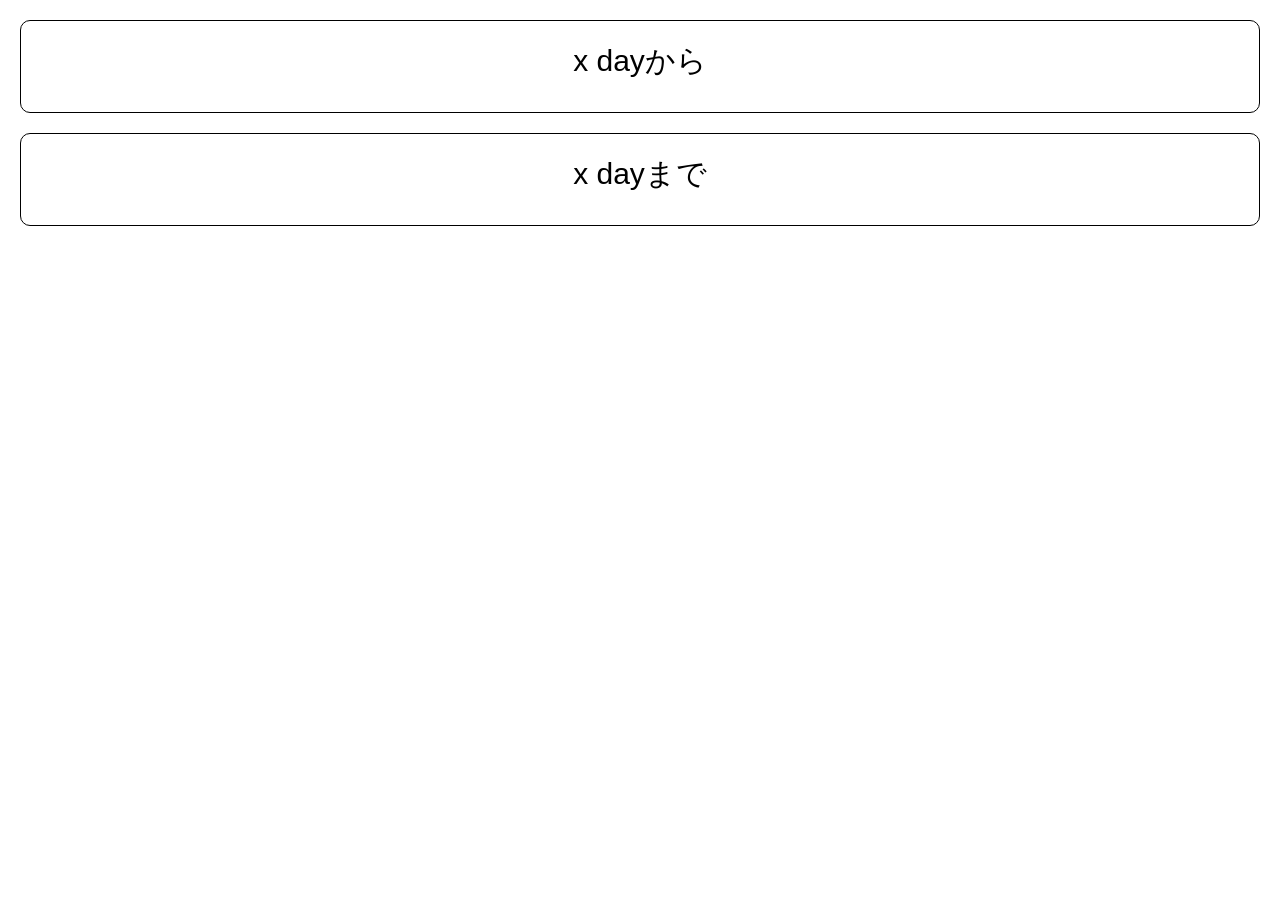
==== index.html @ f3951270 "いろいろ" ====
<!doctype html>
<html>
<head>
	<meta charset="UTF-8">
	<title>カウントアップダウン</title>
	<!--css-->
	<link rel ="stylesheet" type="text/css" href="css/style.css" media="all">
	<!--スクリプト-->
	<!--jQuery-->
	<script src="http://ajax.googleapis.com/ajax/libs/jquery/1.11.0/jquery.min.js"></script>
	<!--<script src="lib/moment-with-locales.js"></script>-->
	<!---->
	<script src="lib/timer.js"></script>
	<script type="text/javascript">
		$(window).load(function(){
			var start = new Date(2004,8,1,10,0,0);
			var goal = new Date(2015,11,1,10,0,0);
			var current = new Date();
			setInterval(function(){
				//startから今までの経過時間
				difference(start,current,'#display');
				//今からgoalまでの時間（過ぎたら経過時間になる）
				difference(current,goal,'#display2');
			},10);
		});
	</script>
</head>

<body>
	<div id = "main">
		<div id = "countup">
			<div id = "from">x dayから</div>
			<div id = "display"></div>
		</div>
		<div id = "countdown">
			<div id = "to">x dayまで</div>
			<div id = "display2"></div>
		</div>
	</div>
</body>
</html>
---- css/style.css ----
@charset "UTF-8";
* {
  box-sizing: border-box;
}

body {
  background-color: white;
  margin: 0;
  padding: 0;
  font-family: "ヒラギノ角ゴ Pro W3", "Hiragino Kaku Gothic Pro", "メイリオ", Meiryo, Osaka, "ＭＳ Ｐゴシック", "MS PGothic", sans-serif;
  font-size: 30px;
  text-align: center;
}

body #main {
  width: 100%;
  margin-left: auto;
  margin-right: auto;
  padding: 20px;
}

body #main #countup, body #main #countdown {
  border-radius: 10px;
  -webkit-border-radius: 10px;
  -moz-border-radius: 10px;
  border: 1px solid #000;
  margin-bottom: 20px;
  padding: 20px;
}

body #main #from, body #main #display, body #main #to, body #main #display2 {
  width: 100%;
  margin-bottom: 10px;
}

body #main #from, body #main #to {
  text-align: center;
}

body #main #display .val, body #main #display2 .val {
  color: red;
  font-size: 2em;
}
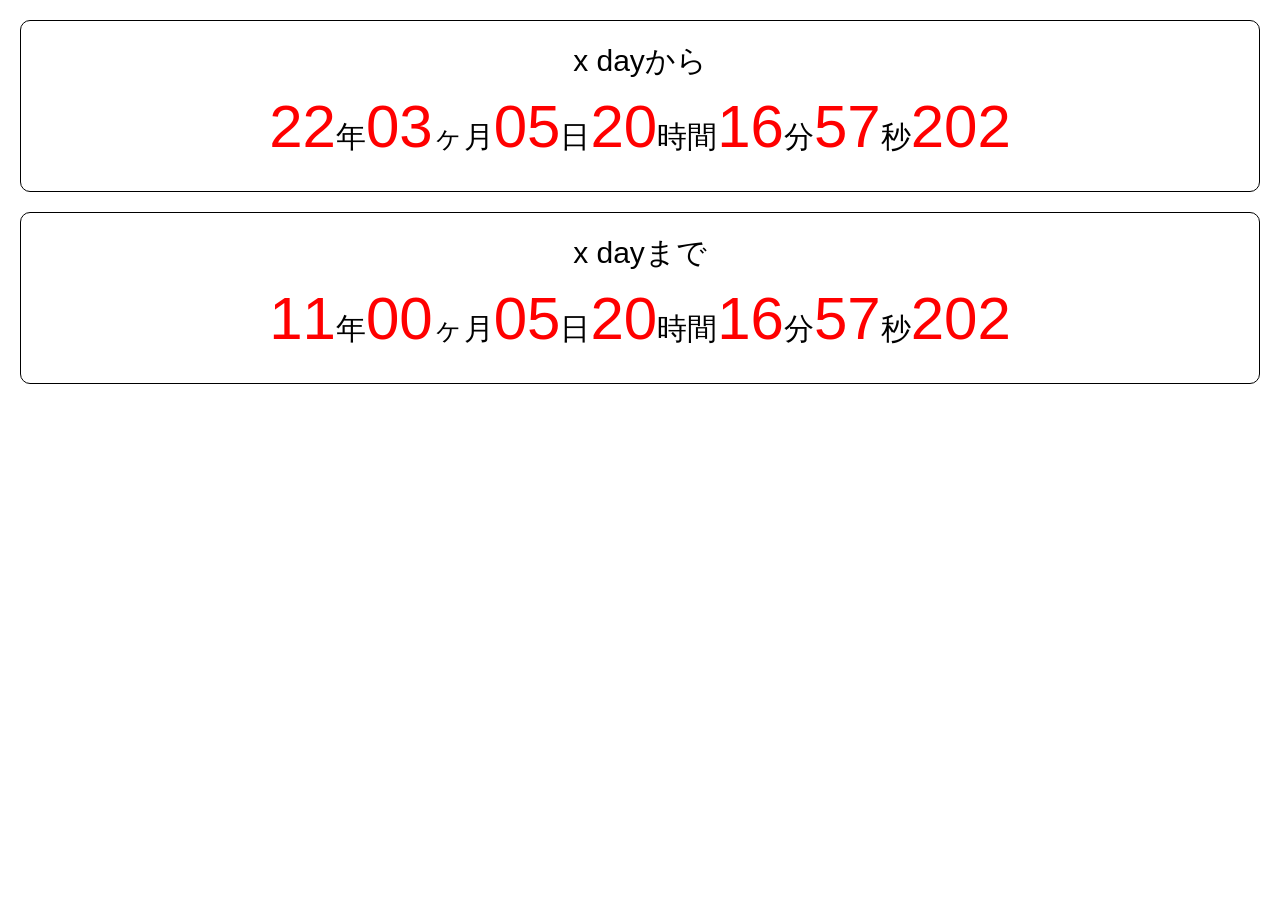
==== commit 7121211c: "カウントダウン＆アップを修正" ====
--- a/index.html
+++ b/index.html
@@ -15,8 +15,8 @@
 		$(window).load(function(){
 			var start = new Date(2004,8,1,10,0,0);
 			var goal = new Date(2015,11,1,10,0,0);
-			var current = new Date();
 			setInterval(function(){
+				var current = new Date();
 				//startから今までの経過時間
 				difference(start,current,'#display');
 				//今からgoalまでの時間（過ぎたら経過時間になる）
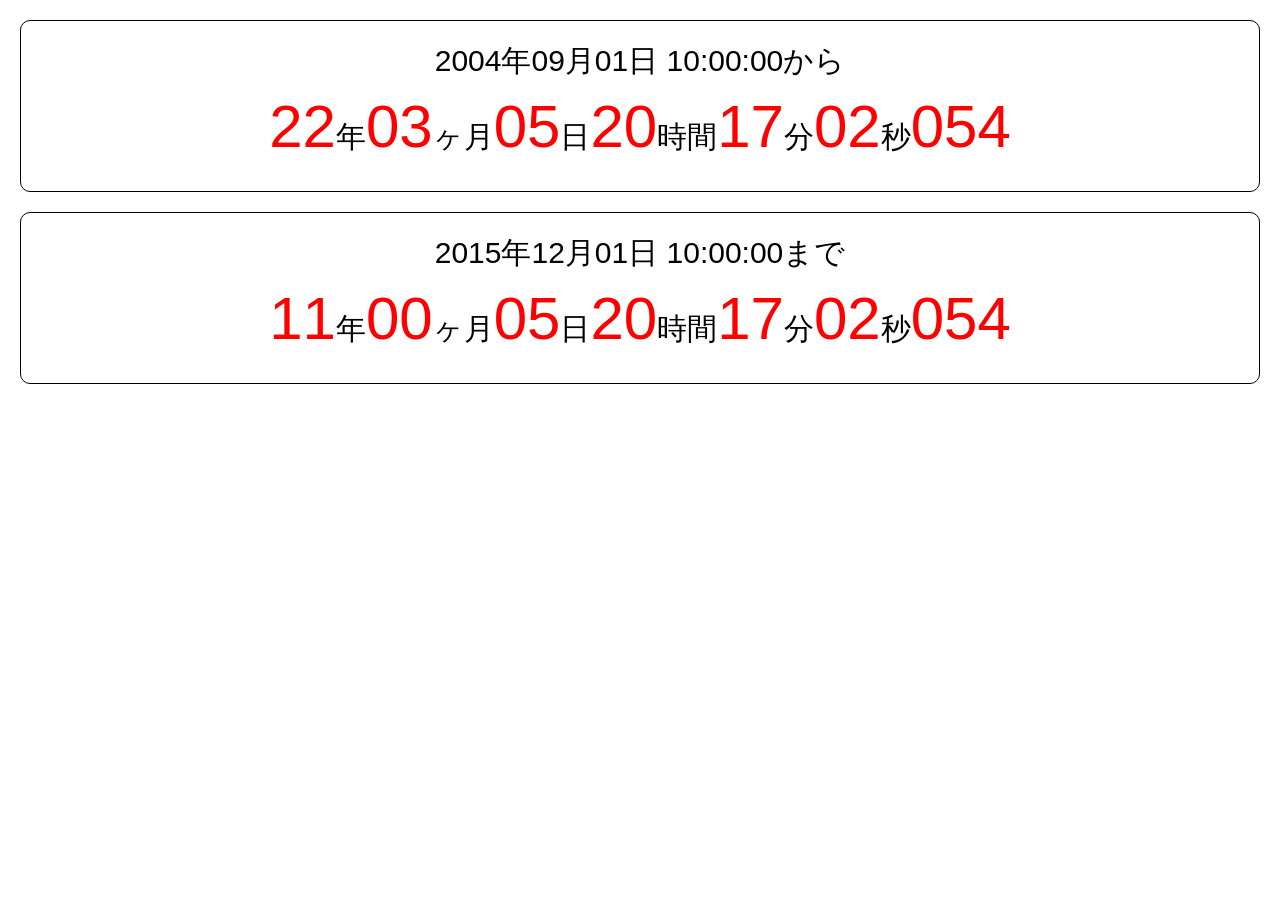
==== commit 47f2813b: "表示修正" ====
--- a/index.html
+++ b/index.html
@@ -15,6 +15,9 @@
 		$(window).load(function(){
 			var start = new Date(2004,8,1,10,0,0);
 			var goal = new Date(2015,11,1,10,0,0);
+			$('#from').text(formatDate(start) + 'から');
+			$('#to').text(formatDate(goal) + 'まで');
+			//10msごとに以下を実行
 			setInterval(function(){
 				var current = new Date();
 				//startから今までの経過時間
@@ -23,6 +26,25 @@
 				difference(current,goal,'#display2');
 			},10);
 		});
+		function formatDate(date,format){
+			if(!format){
+				format = 'YYYY年MM月DD日 hh:mm:ss';
+			}
+			format = format.replace(/YYYY/g,date.getFullYear());
+			format = format.replace(/MM/g,('0'+(date.getMonth()+1)).slice(-2));
+			format = format.replace(/DD/g,('0'+date.getDate()).slice(-2));
+			format = format.replace(/hh/g,('0'+date.getHours()).slice(-2));
+			format = format.replace(/mm/g,('0'+date.getMinutes()).slice(-2));
+			format = format.replace(/ss/g,('0'+date.getSeconds()).slice(-2));
+			if(format.match(/S/g)){
+				var milliseconds = ('00'+date.getMilliseconds()).slice(-3);
+				var length = format.match(/S/g).length;
+				for(var i = 0;i < length; i++){
+					format = format.replace(/S/,milliseconds.substring(i,i+1));
+				}
+			}
+			return format;
+		}
 	</script>
 </head>
 
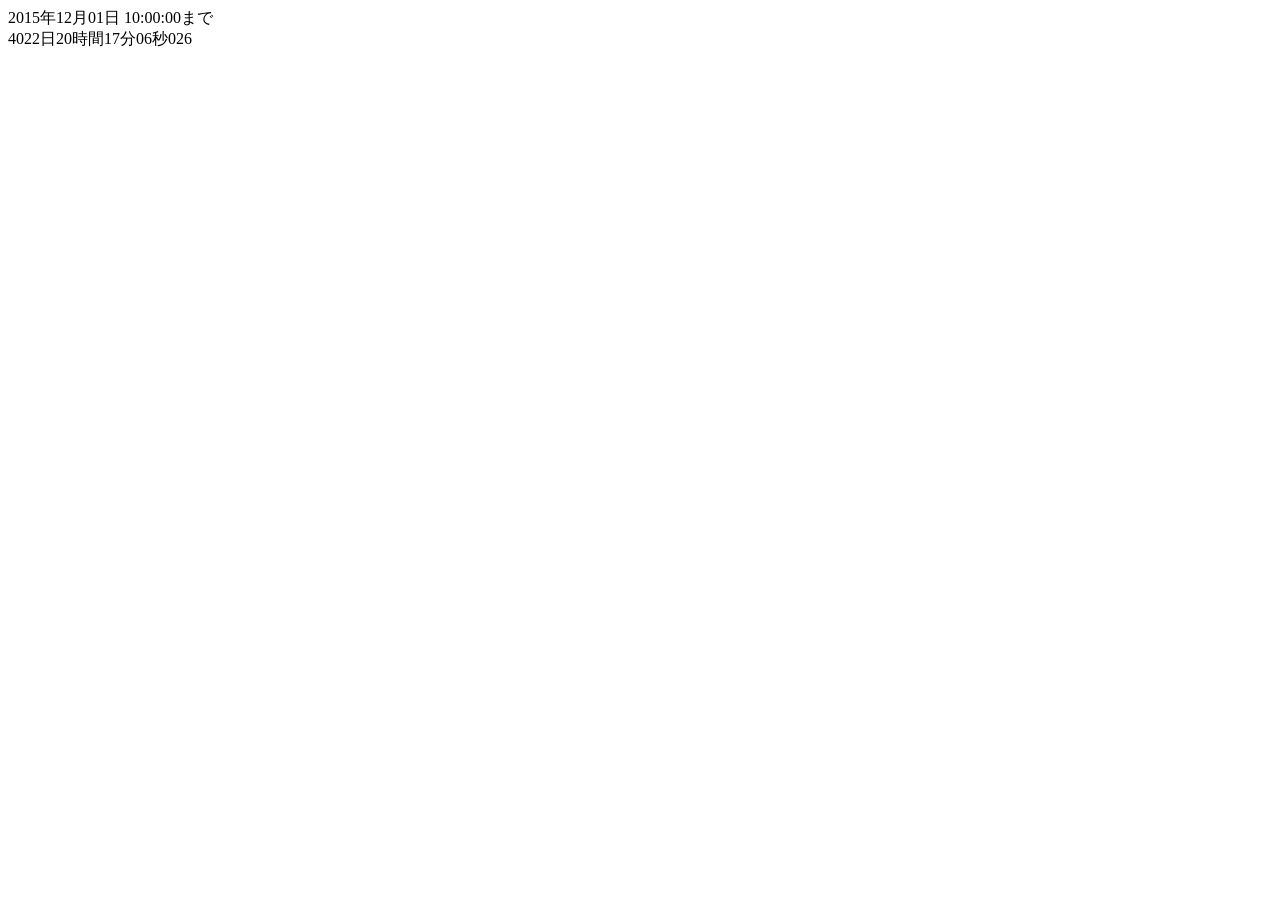
==== commit 700717fd: "timer2.js追加、main.scss追加" ====
--- a/index.html
+++ b/index.html
@@ -4,13 +4,13 @@
 	<meta charset="UTF-8">
 	<title>カウントアップダウン</title>
 	<!--css-->
-	<link rel ="stylesheet" type="text/css" href="css/style.css" media="all">
+	<link rel ="stylesheet" type="text/css" href="css/main.css" media="all">
 	<!--スクリプト-->
 	<!--jQuery-->
 	<script src="http://ajax.googleapis.com/ajax/libs/jquery/1.11.0/jquery.min.js"></script>
 	<!--<script src="lib/moment-with-locales.js"></script>-->
 	<!---->
-	<script src="lib/timer.js"></script>
+	<script src="lib/timer2.js"></script>
 	<script type="text/javascript">
 		$(window).load(function(){
 			var start = new Date(2004,8,1,10,0,0);
@@ -50,10 +50,6 @@
 
 <body>
 	<div id = "main">
-		<div id = "countup">
-			<div id = "from">x dayから</div>
-			<div id = "display"></div>
-		</div>
 		<div id = "countdown">
 			<div id = "to">x dayまで</div>
 			<div id = "display2"></div>
--- a/css/main.css
+++ b/css/main.css
@@ -0,0 +1,12 @@
+* {
+  box-sizing: border-box;
+}
+
+@font-face {
+  font-family: 'seg';
+  src: url("../font/DSEG7Modern-BoldItalic.woff");
+}
+
+html {
+  width: 100%;
+}
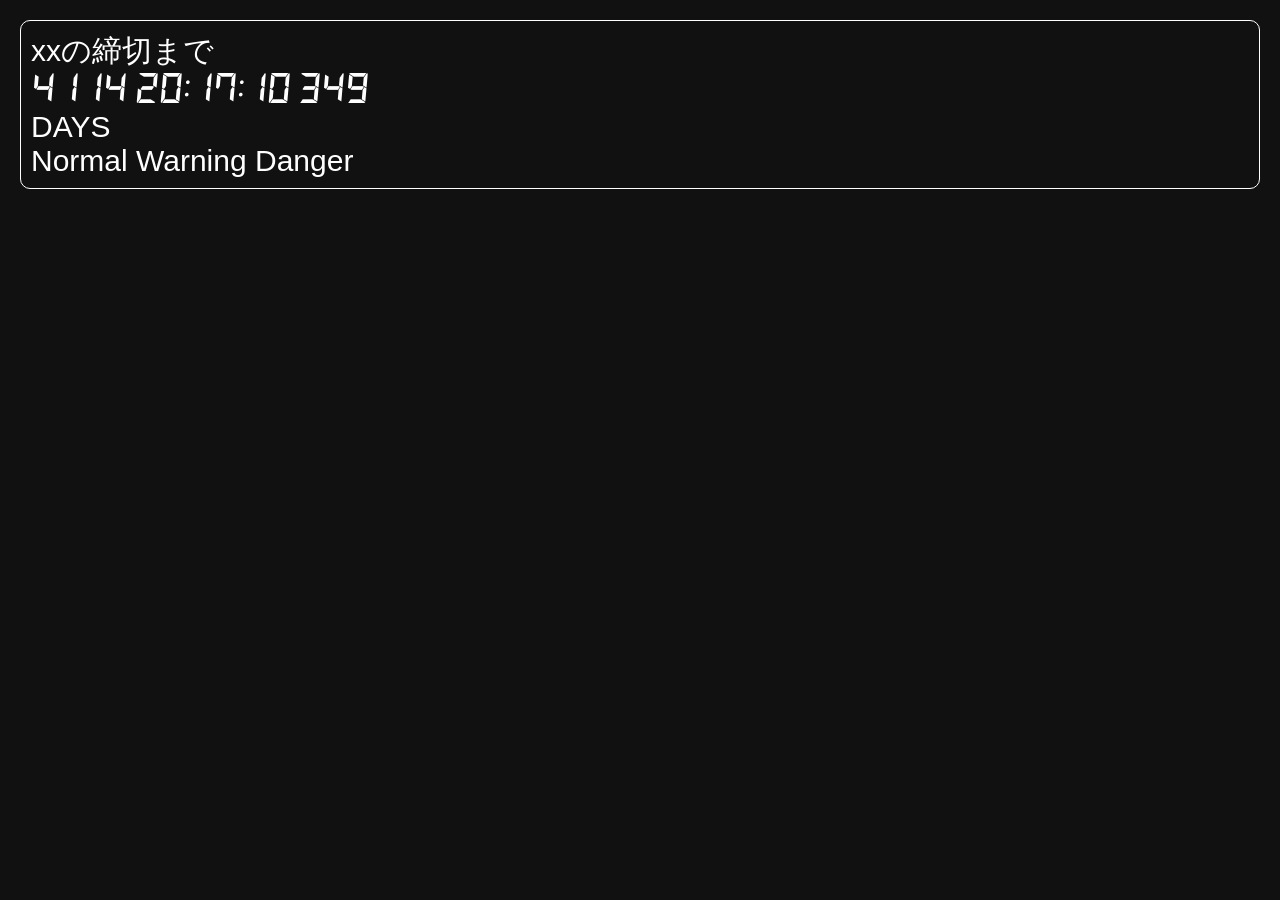
==== commit 8469185d: "マークアップ" ====
--- a/index.html
+++ b/index.html
@@ -13,46 +13,44 @@
 	<script src="lib/timer2.js"></script>
 	<script type="text/javascript">
 		$(window).load(function(){
-			var start = new Date(2004,8,1,10,0,0);
-			var goal = new Date(2015,11,1,10,0,0);
-			$('#from').text(formatDate(start) + 'から');
-			$('#to').text(formatDate(goal) + 'まで');
+			//var start = new Date(2004,8,1,10,0,0);
+			//JSTで入力==========================================
+			var goal = new Date(2015,7,31,10,0,0);
+			//==================================================
+			//$('#from').text(formatDate(start) + 'から');
+			//$('#to').text(formatDate(goal) + 'まで');
 			//10msごとに以下を実行
 			setInterval(function(){
 				var current = new Date();
 				//startから今までの経過時間
-				difference(start,current,'#display');
+				//difference(start,current,'#display');
 				//今からgoalまでの時間（過ぎたら経過時間になる）
-				difference(current,goal,'#display2');
+				difference(current,goal,'#display');
 			},10);
 		});
-		function formatDate(date,format){
-			if(!format){
-				format = 'YYYY年MM月DD日 hh:mm:ss';
-			}
-			format = format.replace(/YYYY/g,date.getFullYear());
-			format = format.replace(/MM/g,('0'+(date.getMonth()+1)).slice(-2));
-			format = format.replace(/DD/g,('0'+date.getDate()).slice(-2));
-			format = format.replace(/hh/g,('0'+date.getHours()).slice(-2));
-			format = format.replace(/mm/g,('0'+date.getMinutes()).slice(-2));
-			format = format.replace(/ss/g,('0'+date.getSeconds()).slice(-2));
-			if(format.match(/S/g)){
-				var milliseconds = ('00'+date.getMilliseconds()).slice(-3);
-				var length = format.match(/S/g).length;
-				for(var i = 0;i < length; i++){
-					format = format.replace(/S/,milliseconds.substring(i,i+1));
-				}
-			}
-			return format;
-		}
 	</script>
 </head>
 
 <body>
 	<div id = "main">
 		<div id = "countdown">
-			<div id = "to">x dayまで</div>
-			<div id = "display2"></div>
+			<!--=======================================-->
+			<div id = "to">xxの締切まで</div>
+			<!--=======================================-->
+			<div id = "display">
+				<ul>
+					<li id = "day"></li>
+					<li id = "time"></li>
+				</ul>
+				<p>DAYS</p>
+			</div>
+			<div id = "condition">
+				<ul>
+					<li>Normal</li>
+					<li>Warning</li>
+					<li>Danger</li>
+				</ul>
+			</div>
 		</div>
 	</div>
 </body>
--- a/css/main.css
+++ b/css/main.css
@@ -9,4 +9,48 @@
 
 html {
   width: 100%;
+  background-color: #111111;
+  color: #fff;
 }
+
+body {
+  width: 100%;
+  margin: 0;
+  padding: 0;
+  font-family: "ヒラギノ角ゴ Pro W3", "Hiragino Kaku Gothic Pro", "メイリオ", Meiryo, Osaka, "ＭＳ Ｐゴシック", "MS PGothic", sans-serif;
+  font-size: 30px;
+  /*リストの基本設定*/
+  /*=============================*/
+}
+body ul {
+  margin: 0;
+  padding: 0;
+}
+body li {
+  list-style: none;
+  display: inline-block;
+}
+body #main {
+  width: 100%;
+  margin-left: auto;
+  margin-right: auto;
+  padding: 20px;
+}
+body #main #countdown {
+  border-radius: 10px;
+  -webkit-border-radius: 10px;
+  -moz-border-radius: 10px;
+  border: 1px solid white;
+  padding: 10px;
+}
+
+#display ul li .val, #display ul li .hours, #display ul li .minutes, #display ul li .seconds {
+  font-family: 'seg';
+}
+#display ul li .val {
+  position: relative;
+}
+#display p {
+  margin: 0;
+  padding: 0;
+}
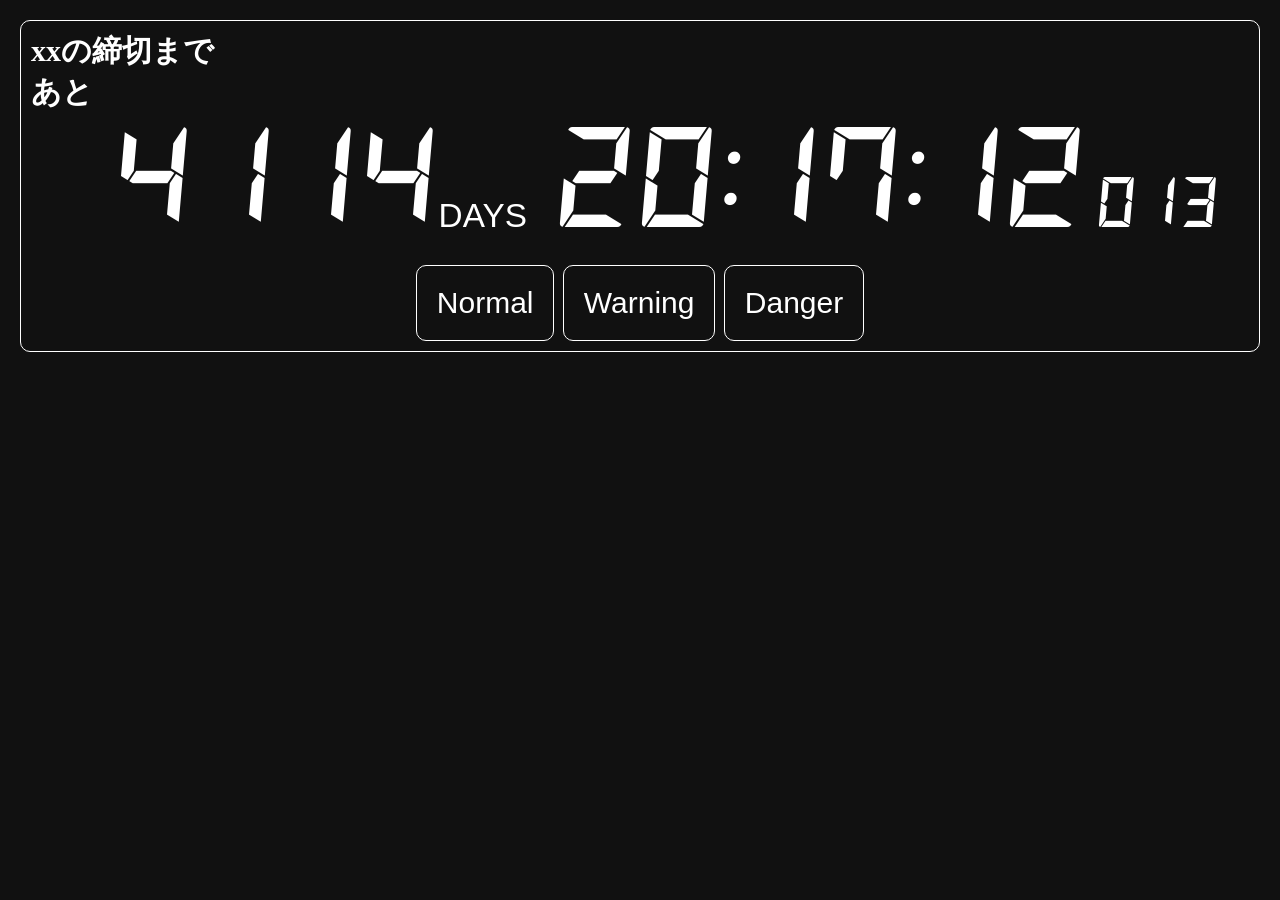
==== commit a939101e: "base" ====
--- a/index.html
+++ b/index.html
@@ -16,16 +16,12 @@
 			//var start = new Date(2004,8,1,10,0,0);
 			//JSTで入力==========================================
 			var goal = new Date(2015,7,31,10,0,0);
+			var current = new Date();
 			//==================================================
-			//$('#from').text(formatDate(start) + 'から');
-			//$('#to').text(formatDate(goal) + 'まで');
-			//10msごとに以下を実行
+			difference(current,goal,'#display');
 			setInterval(function(){
-				var current = new Date();
-				//startから今までの経過時間
-				//difference(start,current,'#display');
-				//今からgoalまでの時間（過ぎたら経過時間になる）
-				difference(current,goal,'#display');
+				//var current = new Date();
+				//difference(current,goal,'#display');
 			},10);
 		});
 	</script>
@@ -38,11 +34,11 @@
 			<div id = "to">xxの締切まで</div>
 			<!--=======================================-->
 			<div id = "display">
+				<p>あと</p>
 				<ul>
 					<li id = "day"></li>
 					<li id = "time"></li>
 				</ul>
-				<p>DAYS</p>
 			</div>
 			<div id = "condition">
 				<ul>
--- a/css/main.css
+++ b/css/main.css
@@ -1,3 +1,4 @@
+@charset "UTF-8";
 * {
   box-sizing: border-box;
 }
@@ -9,7 +10,7 @@
 
 html {
   width: 100%;
-  background-color: #111111;
+  background-color: #111;
   color: #fff;
 }
 
@@ -17,40 +18,93 @@
   width: 100%;
   margin: 0;
   padding: 0;
-  font-family: "ヒラギノ角ゴ Pro W3", "Hiragino Kaku Gothic Pro", "メイリオ", Meiryo, Osaka, "ＭＳ Ｐゴシック", "MS PGothic", sans-serif;
+  font-family: "游明朝", YuMincho, "ヒラギノ明朝 ProN W3", "Hiragino Mincho ProN", "メイリオ", Meiryo, serif;
+  font-weight: bold;
   font-size: 30px;
   /*リストの基本設定*/
   /*=============================*/
 }
+
 body ul {
   margin: 0;
   padding: 0;
 }
+
 body li {
   list-style: none;
   display: inline-block;
 }
+
 body #main {
   width: 100%;
   margin-left: auto;
   margin-right: auto;
   padding: 20px;
 }
+
 body #main #countdown {
   border-radius: 10px;
   -webkit-border-radius: 10px;
   -moz-border-radius: 10px;
-  border: 1px solid white;
+  border: 1px solid #fff;
   padding: 10px;
 }
 
-#display ul li .val, #display ul li .hours, #display ul li .minutes, #display ul li .seconds {
+#display, #condition {
+  text-align: center;
+}
+
+#display {
+  margin-bottom: 20px;
+}
+
+#display ul {
+  margin-left: 50px;
+}
+
+#display ul li {
   font-family: 'seg';
+  font-size: 100px;
+  padding: 10px;
 }
+
+#display ul li .milliseconds {
+  font-size: 50px;
+}
+
 #display ul li .val {
   position: relative;
 }
+
+#display ul li .val.seconds {
+  margin-right: 10px;
+}
+
+#display ul li .un.date {
+  font-family: "ヒラギノ角ゴ Pro W3", "Hiragino Kaku Gothic Pro", "メイリオ", Meiryo, Osaka, "ＭＳ Ｐゴシック", "MS PGothic", sans-serif;
+  font-weight: normal;
+  font-size: 33.33333px;
+}
+
 #display p {
   margin: 0;
   padding: 0;
+  text-align: left;
 }
+
+#condition {
+  font-family: "ヒラギノ角ゴ Pro W3", "Hiragino Kaku Gothic Pro", "メイリオ", Meiryo, Osaka, "ＭＳ Ｐゴシック", "MS PGothic", sans-serif;
+  font-weight: normal;
+}
+
+#condition ul {
+  display: inline-block;
+}
+
+#condition ul li {
+  padding: 20px;
+  border-radius: 10px;
+  -webkit-border-radius: 10px;
+  -moz-border-radius: 10px;
+  border: 1px solid #fff;
+}
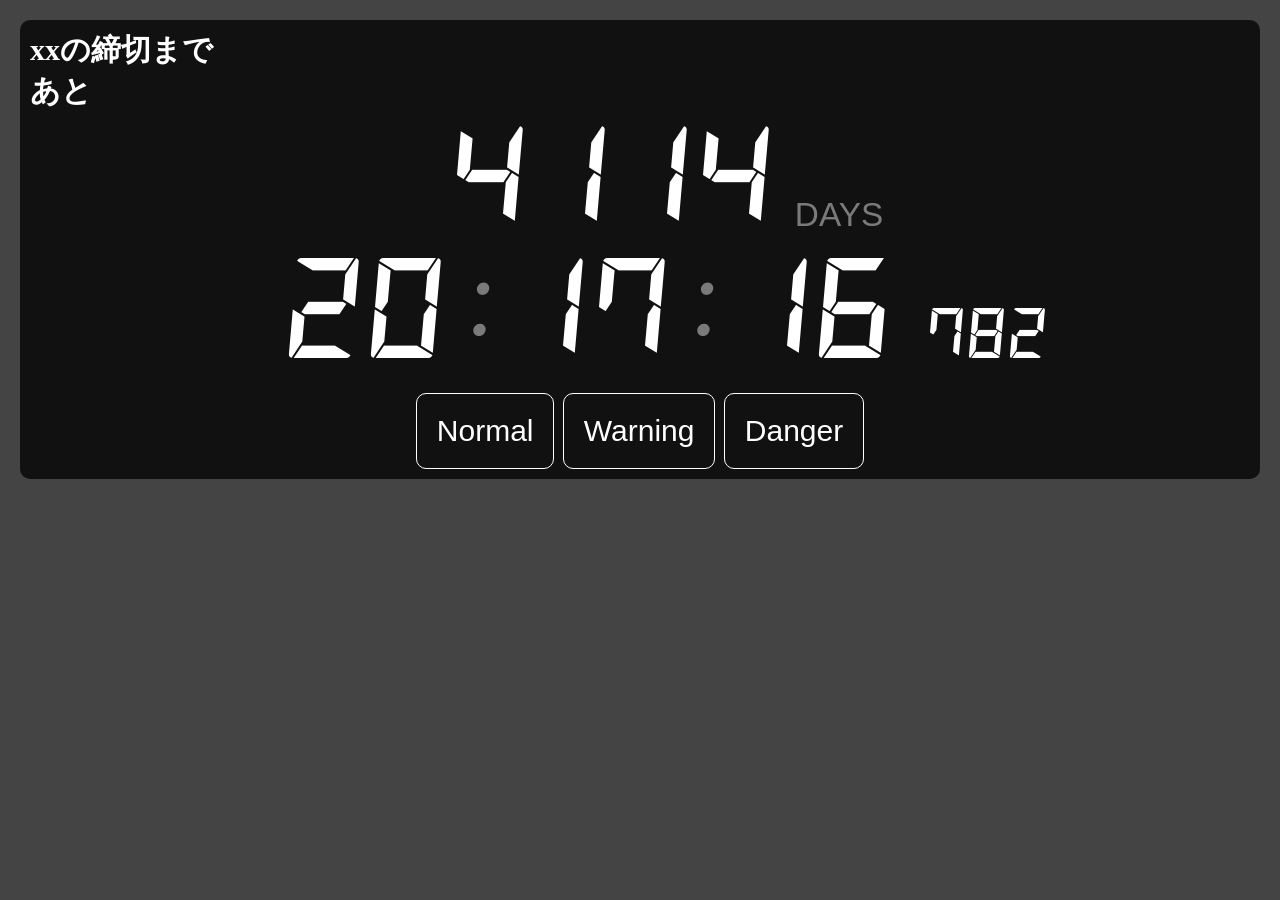
==== commit 5f9b5316: "コロンを点滅" ====
--- a/index.html
+++ b/index.html
@@ -19,10 +19,15 @@
 			var current = new Date();
 			//==================================================
 			difference(current,goal,'#display');
+			//var count = 0;
+			//var flag = true;
 			setInterval(function(){
-				//var current = new Date();
-				//difference(current,goal,'#display');
+				var current = new Date();
+				difference(current,goal,'#display');
 			},10);
+			setInterval(function(){
+				$('.un').fadeOut(500,function(){$(this).fadeIn(500)});
+			},1000);
 		});
 	</script>
 </head>
@@ -36,8 +41,18 @@
 			<div id = "display">
 				<p>あと</p>
 				<ul>
-					<li id = "day"></li>
-					<li id = "time"></li>
+					<li id = "day">
+						<span class= "val date"></span>
+						<span class="un date">DAYS</span>
+					</li>
+					<li id = "time">
+						<span class="val hours"></span>
+						<span class="un hours">:</span>
+						<span class="val minutes"></span>
+						<span class="un minutes">:</span>
+						<span class="val seconds"></span>
+						<span class="val milliseconds"></span>
+					</li>
 				</ul>
 			</div>
 			<div id = "condition">
--- a/css/main.css
+++ b/css/main.css
@@ -1,4 +1,3 @@
-@charset "UTF-8";
 * {
   box-sizing: border-box;
 }
@@ -10,7 +9,7 @@
 
 html {
   width: 100%;
-  background-color: #111;
+  background-color: #444444;
   color: #fff;
 }
 
@@ -24,29 +23,25 @@
   /*リストの基本設定*/
   /*=============================*/
 }
-
 body ul {
   margin: 0;
   padding: 0;
 }
-
 body li {
   list-style: none;
   display: inline-block;
 }
-
 body #main {
   width: 100%;
   margin-left: auto;
   margin-right: auto;
   padding: 20px;
 }
-
 body #main #countdown {
   border-radius: 10px;
   -webkit-border-radius: 10px;
   -moz-border-radius: 10px;
-  border: 1px solid #fff;
+  background: #111111;
   padding: 10px;
 }
 
@@ -57,35 +52,28 @@
 #display {
   margin-bottom: 20px;
 }
-
 #display ul {
   margin-left: 50px;
 }
-
 #display ul li {
   font-family: 'seg';
   font-size: 100px;
   padding: 10px;
 }
-
 #display ul li .milliseconds {
   font-size: 50px;
 }
-
 #display ul li .val {
   position: relative;
 }
-
 #display ul li .val.seconds {
   margin-right: 10px;
 }
-
 #display ul li .un.date {
   font-family: "ヒラギノ角ゴ Pro W3", "Hiragino Kaku Gothic Pro", "メイリオ", Meiryo, Osaka, "ＭＳ Ｐゴシック", "MS PGothic", sans-serif;
   font-weight: normal;
   font-size: 33.33333px;
 }
-
 #display p {
   margin: 0;
   padding: 0;
@@ -96,15 +84,13 @@
   font-family: "ヒラギノ角ゴ Pro W3", "Hiragino Kaku Gothic Pro", "メイリオ", Meiryo, Osaka, "ＭＳ Ｐゴシック", "MS PGothic", sans-serif;
   font-weight: normal;
 }
-
 #condition ul {
   display: inline-block;
 }
-
 #condition ul li {
   padding: 20px;
   border-radius: 10px;
   -webkit-border-radius: 10px;
   -moz-border-radius: 10px;
-  border: 1px solid #fff;
+  border: 1px solid white;
 }
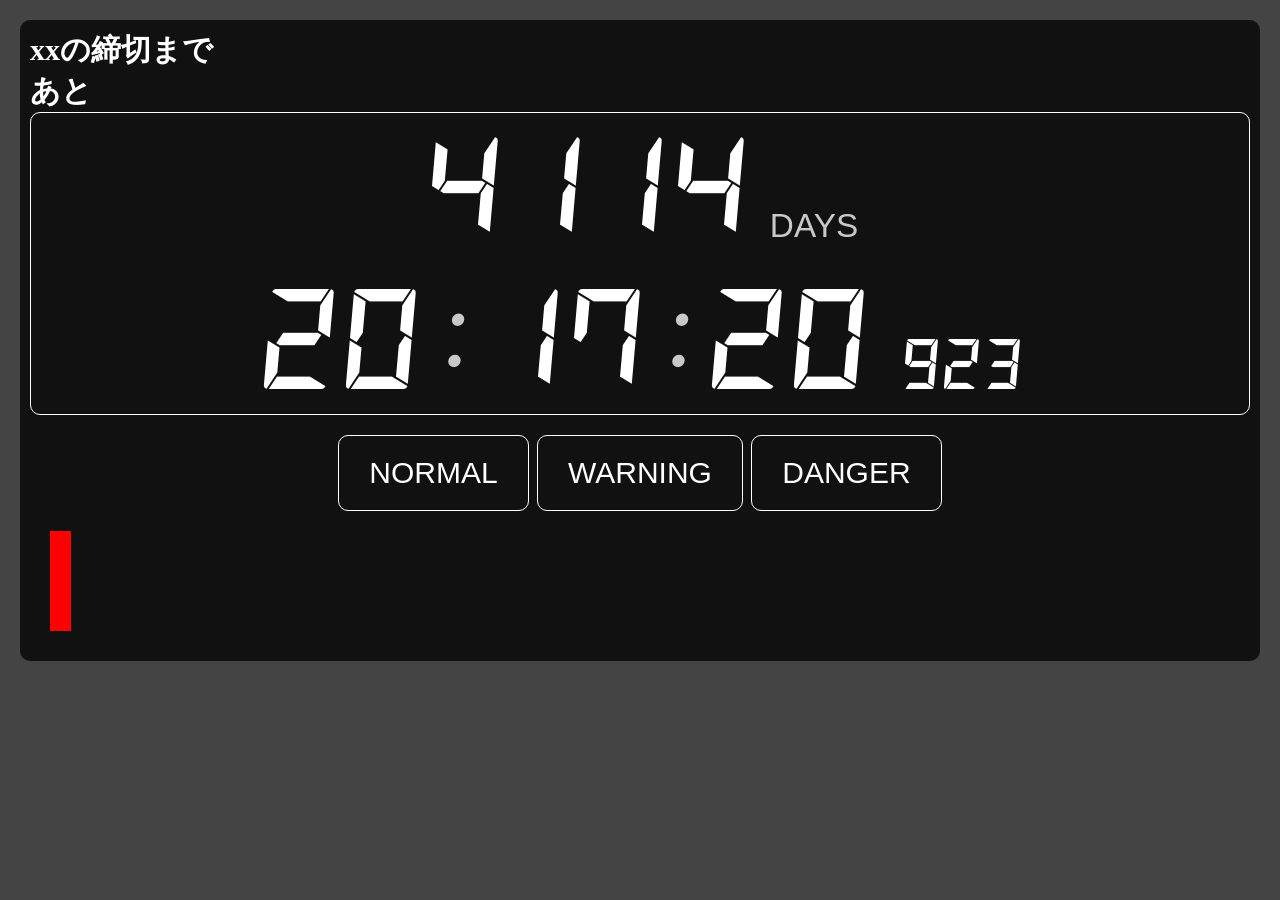
==== commit a6aacbf9: "進捗バーっぽいもの" ====
--- a/index.html
+++ b/index.html
@@ -17,6 +17,8 @@
 			//JSTで入力==========================================
 			var goal = new Date(2015,7,31,10,0,0);
 			var current = new Date();
+			var bar = Math.abs(current-goal);
+			bar = 0;
 			//==================================================
 			difference(current,goal,'#display');
 			//var count = 0;
@@ -24,6 +26,9 @@
 			setInterval(function(){
 				var current = new Date();
 				difference(current,goal,'#display');
+				$('#bar').animate({width:bar + '%'});
+				bar+=0.5;
+				bar = bar%101;
 			},10);
 			setInterval(function(){
 				$('.un').fadeOut(500,function(){$(this).fadeIn(500)});
@@ -57,10 +62,13 @@
 			</div>
 			<div id = "condition">
 				<ul>
-					<li>Normal</li>
-					<li>Warning</li>
-					<li>Danger</li>
+					<li>NORMAL</li>
+					<li>WARNING</li>
+					<li>DANGER</li>
 				</ul>
+			</div>
+			<div id = "rate">
+				<div id ="bar"></div>
 			</div>
 		</div>
 	</div>
--- a/css/main.css
+++ b/css/main.css
@@ -1,3 +1,4 @@
+@charset "UTF-8";
 * {
   box-sizing: border-box;
 }
@@ -9,7 +10,7 @@
 
 html {
   width: 100%;
-  background-color: #444444;
+  background-color: #444;
   color: #fff;
 }
 
@@ -23,25 +24,29 @@
   /*リストの基本設定*/
   /*=============================*/
 }
+
 body ul {
   margin: 0;
   padding: 0;
 }
+
 body li {
   list-style: none;
   display: inline-block;
 }
+
 body #main {
   width: 100%;
   margin-left: auto;
   margin-right: auto;
   padding: 20px;
 }
+
 body #main #countdown {
   border-radius: 10px;
   -webkit-border-radius: 10px;
   -moz-border-radius: 10px;
-  background: #111111;
+  background: #111;
   padding: 10px;
 }
 
@@ -52,28 +57,38 @@
 #display {
   margin-bottom: 20px;
 }
+
 #display ul {
-  margin-left: 50px;
+  border-radius: 10px;
+  -webkit-border-radius: 10px;
+  -moz-border-radius: 10px;
+  border: 1px solid #fff;
 }
+
 #display ul li {
   font-family: 'seg';
   font-size: 100px;
-  padding: 10px;
+  padding: 20px;
 }
+
 #display ul li .milliseconds {
   font-size: 50px;
 }
+
 #display ul li .val {
   position: relative;
 }
+
 #display ul li .val.seconds {
   margin-right: 10px;
 }
+
 #display ul li .un.date {
   font-family: "ヒラギノ角ゴ Pro W3", "Hiragino Kaku Gothic Pro", "メイリオ", Meiryo, Osaka, "ＭＳ Ｐゴシック", "MS PGothic", sans-serif;
   font-weight: normal;
   font-size: 33.33333px;
 }
+
 #display p {
   margin: 0;
   padding: 0;
@@ -84,13 +99,28 @@
   font-family: "ヒラギノ角ゴ Pro W3", "Hiragino Kaku Gothic Pro", "メイリオ", Meiryo, Osaka, "ＭＳ Ｐゴシック", "MS PGothic", sans-serif;
   font-weight: normal;
 }
+
 #condition ul {
   display: inline-block;
 }
+
 #condition ul li {
-  padding: 20px;
+  padding-top: 20px;
+  padding-bottom: 20px;
+  padding-left: 30px;
+  padding-right: 30px;
   border-radius: 10px;
   -webkit-border-radius: 10px;
   -moz-border-radius: 10px;
-  border: 1px solid white;
+  border: 1px solid #fff;
 }
+
+#rate {
+  padding: 20px;
+}
+
+#rate #bar {
+  background-color: #f00;
+  height: 100px;
+  width: 0%;
+}
